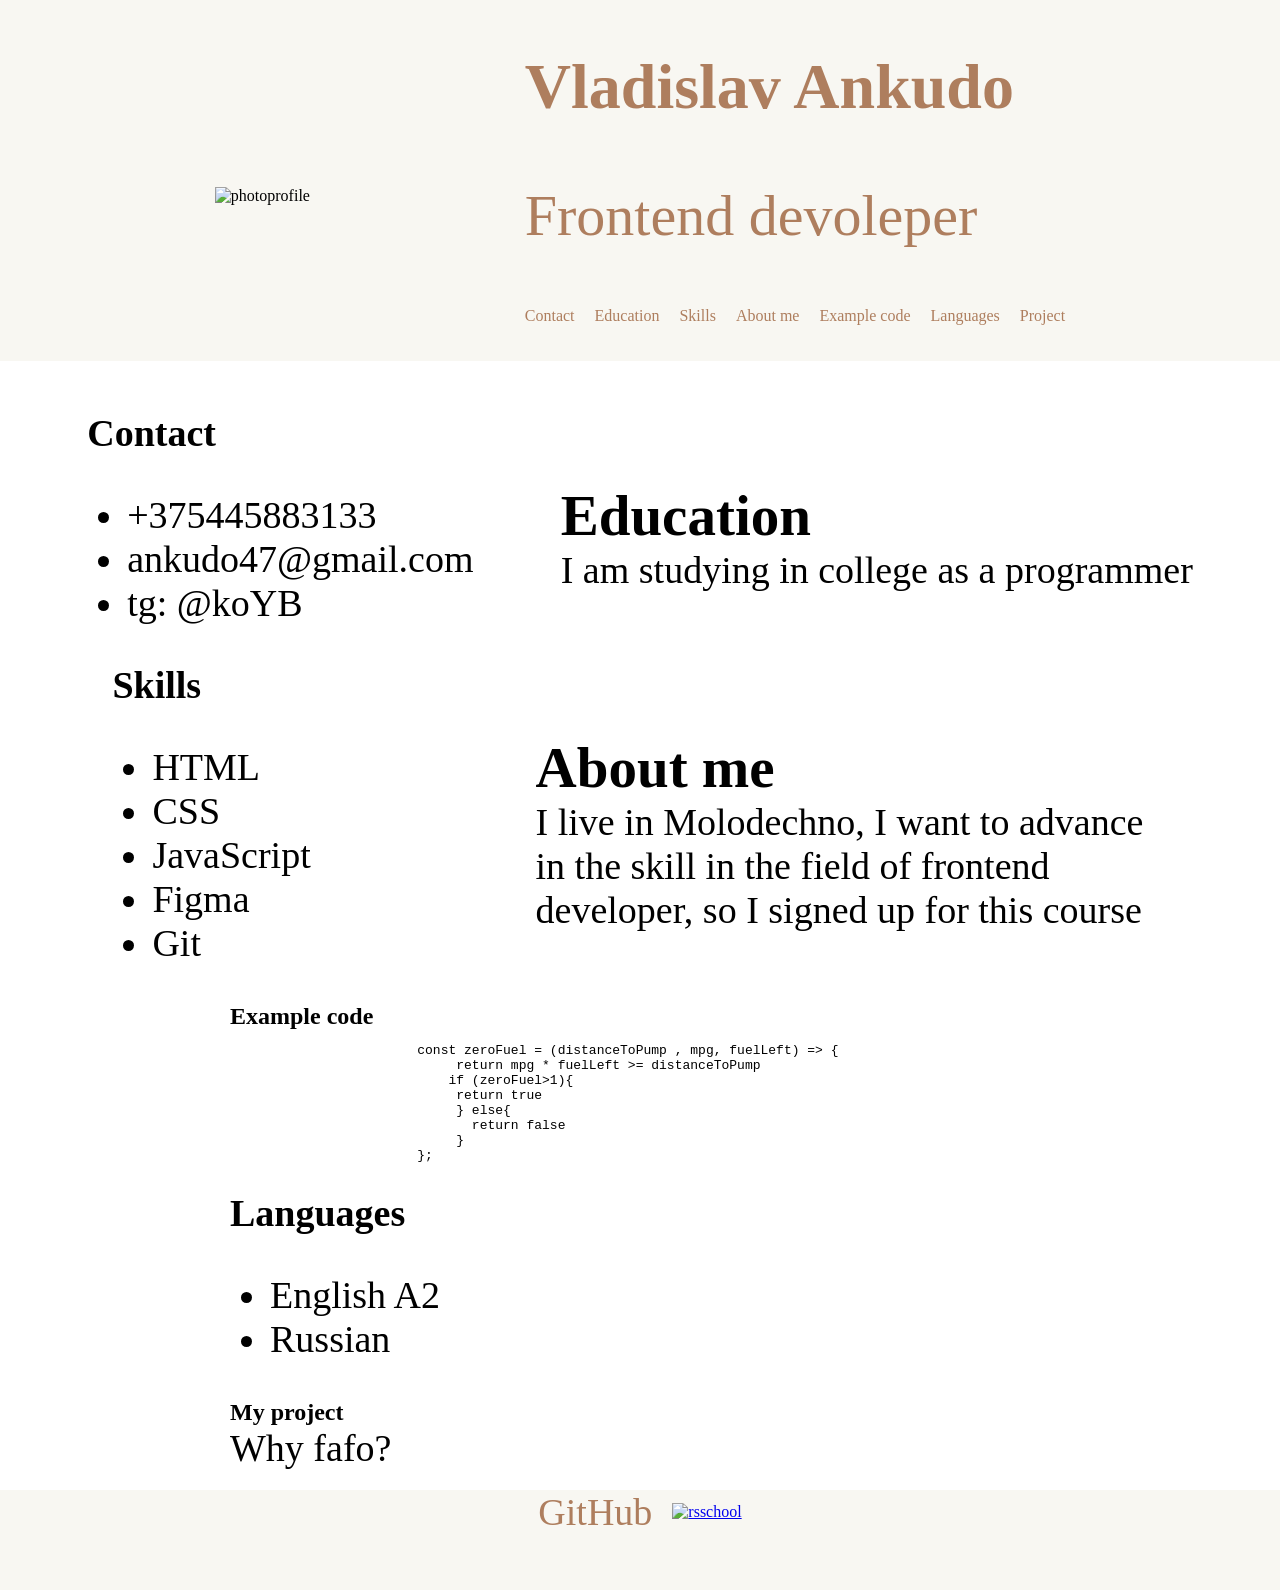
==== cv/index.html @ 102b31e6 "Add files via upload" ====
<!DOCTYPE html>
<html lang="en">
<head>
    <meta charset="UTF-8">
    <meta http-equiv="X-UA-Compatible" content="IE=edge">
    <meta name="viewport" content="width=device-width, initial-scale=1.0">
    <link rel="stylesheet" href="style.css">
    <title>CV</title>
</head>
<body>
    <header class="header">
        <div class="wrapper">
            <div class="header__full">
                <div class="header__right">
                    <img src="../../cv_html/photo.png" alt="photoprofile">
                </div>
                <div class="header__left">
                    <h1 class="header__name">Vladislav Ankudo</h1>
                    <p class="header__spec">Frontend devoleper</p>
                    <nav class="header__nav">
                        <ul class="header__list">
                            <li class="li__header__list-link">
                                <a href="#Contact" class="header__list-links">Contact</a>
                            </li>
                            <li class="li__header__list-link">
                                <a href="#Education" class="header__list-links">Education</a>
                            </li>
                            <li class="li__header__list-link">
                                <a href="#Skills" class="header__list-links">Skills</a>
                            </li>
                            <li class="li__header__list-link">
                                <a href="#About" class="header__list-links">About me</a>
                            </li>
                            <li class="li__header__list-link">
                                <a href="#Example" class="header__list-links">Example code</a>
                            </li>
                            <li class="li__header__list-link">
                                <a href="#Languages" class="header__list-links">Languages</a>
                            </li>
                            <li class="li__header__list-link">
                                <a href="#Project" class="header__list-links">Project</a>
                            </li>
                        </ul>
                    </nav>
                </div>
            </div>
        </div>
    </header>
    <main class="main">
        <div class="wrapper">
            <div class="main__contact-education">
                <div class="contact">
                    <a id = "Contact"></a>
                    <h2 class="contact__list">Contact</h2>
                    <ul class="contact__list">
                        <li class="contact__lists">+375445883133</li>
                        <li class="contact__lists">ankudo47@gmail.com</li>
                        <li class="contact__lists">tg: @koYB</li>
                    </ul>
                </div>
                <div class="education">
                    <a id = "Education"></a>
                    <h2>Education</h2>
                    I am studying in college as a programmer
                </div>
            </div>
            <div class="main__skiils-about">
                <div class="skiils">
                    <a id = "Skills"></a>
                    <h2 class="contact__list">Skills</h2>
                    <ul class="skiils__list">
                        <li class="skiils__lists">HTML</li>
                        <li class="skiils__lists">CSS</li>
                        <li class="skiils__lists">JavaScript</li>
                        <li class="skiils__lists">Figma</li>
                        <li class="skiils__lists">Git</li>
                    </ul>
                </div>
                <div class="about">
                    <a id = "About"></a>
                    <h2>About me</h2>
                    I live in Molodechno, I want to advance in the skill in the field of frontend developer, so I signed up for this course
                </div>
            </div>
            <div class="main__code-en">
                <a id = "Example"></a>
                <div class="code">
                    <h2>Example code</h2>
                    <pre>
                        const zeroFuel = (distanceToPump , mpg, fuelLeft) => {
                             return mpg * fuelLeft >= distanceToPump
                            if (zeroFuel>1){
                             return true
                             } else{
                               return false
                             }
                        };
                    </pre>
                </div>
                <div class="en">
                    <a id = "Languages"></a>
                    <h2 class="contact__list">Languages</h2>
                    <ul class="skiils__list">
                        <li class="skiils__lists">English A2</li>
                        <li class="skiils__lists">Russian</li>
                    </ul>
                </div>
            </div>
            <div class="myproject">
                <a id = "Project"></a>
                <h2>My project</h2>
                <a href="https://vladislavankudo.github.io/fa-fo/fafos/pages/home/" class="link__project">Why fafo?</a>
            </div>
        </div>
    </main>
    <footer class="footer">
        <div class="wrapper">
            <div class="footer__links">
                <a href="https://github.com/VladislavAnkudo" class="footer__linkgit">GitHub</a>
                <a href="https://app.rs.school/"><img src="../../cv_html/rs-logo.svg" alt="rsschool" class="footer__logo"></a>
            </div>
        </div>
    </footer>
</body>
</html>
---- cv/style.css ----
html{
    scroll-behavior: smooth;
}
body{
    margin: 0;
    padding: 0;
    box-sizing: border-box;
}
.header{
   background-color: #f8f7f2; 
}
.wrapper{
    max-width: 1800px;
    margin: 0 auto;
}
.header__full{
    padding-top: 50px;
    padding-bottom: 20px;
    display: flex;
    justify-content: space-evenly;
    align-items: center;
}
.header__name{
    font-size: 64px;
    color: #ae7e5e;
    margin: 0;
}
.header__spec{
    font-size: 58px;
    color: #ae7e5e;
}
.header__list{
    display: flex;
    gap: 20px;
    padding: 0;
}
.header__list-links{
    text-decoration: none;
    color: #ae7e5e;
}
.li__header__list-link{
    list-style-type: none;
}
.main{
    margin-top: 50px;
}
.contact__list{
    font-size: 38px;
}
.education{
    font-size: 38px;
}
.main__contact-education{
    display: flex;
    align-items: center;
    justify-content: space-evenly;
}
.skiils__list{
    font-size: 38px;
}
.about{
    font-size: 38px;
    max-width: 632px;
}
.main__skiils-about{
    display: flex;
    align-items: center;
    justify-content: space-around;
}
h2{
    margin: 0;
}
.main__code-en{
    display: flex;
    align-items: flex-start;
    justify-content: flex-start;
    flex-direction: column;
    margin-left: 230px;
}
.link__project{
    font-size: 38px;
    text-decoration: none;
    color: black;
}
.link__project:hover{
    cursor: pointer;
    color: #463636;
}
.myproject{
    margin-left: 230px;
}
.footer{
    background-color: #f8f7f2; 
    margin-top: 20px;
    height: 100px;
}
.footer__linkgit{
    color: #ae7e5e;
    font-size: 38px;
    text-decoration: none;
}
.footer__logo{
    width: 100px;
    height: 100px;
}
.footer__links{
    display: flex;
    align-items: center;
    justify-content: center;
    gap: 20px;
}
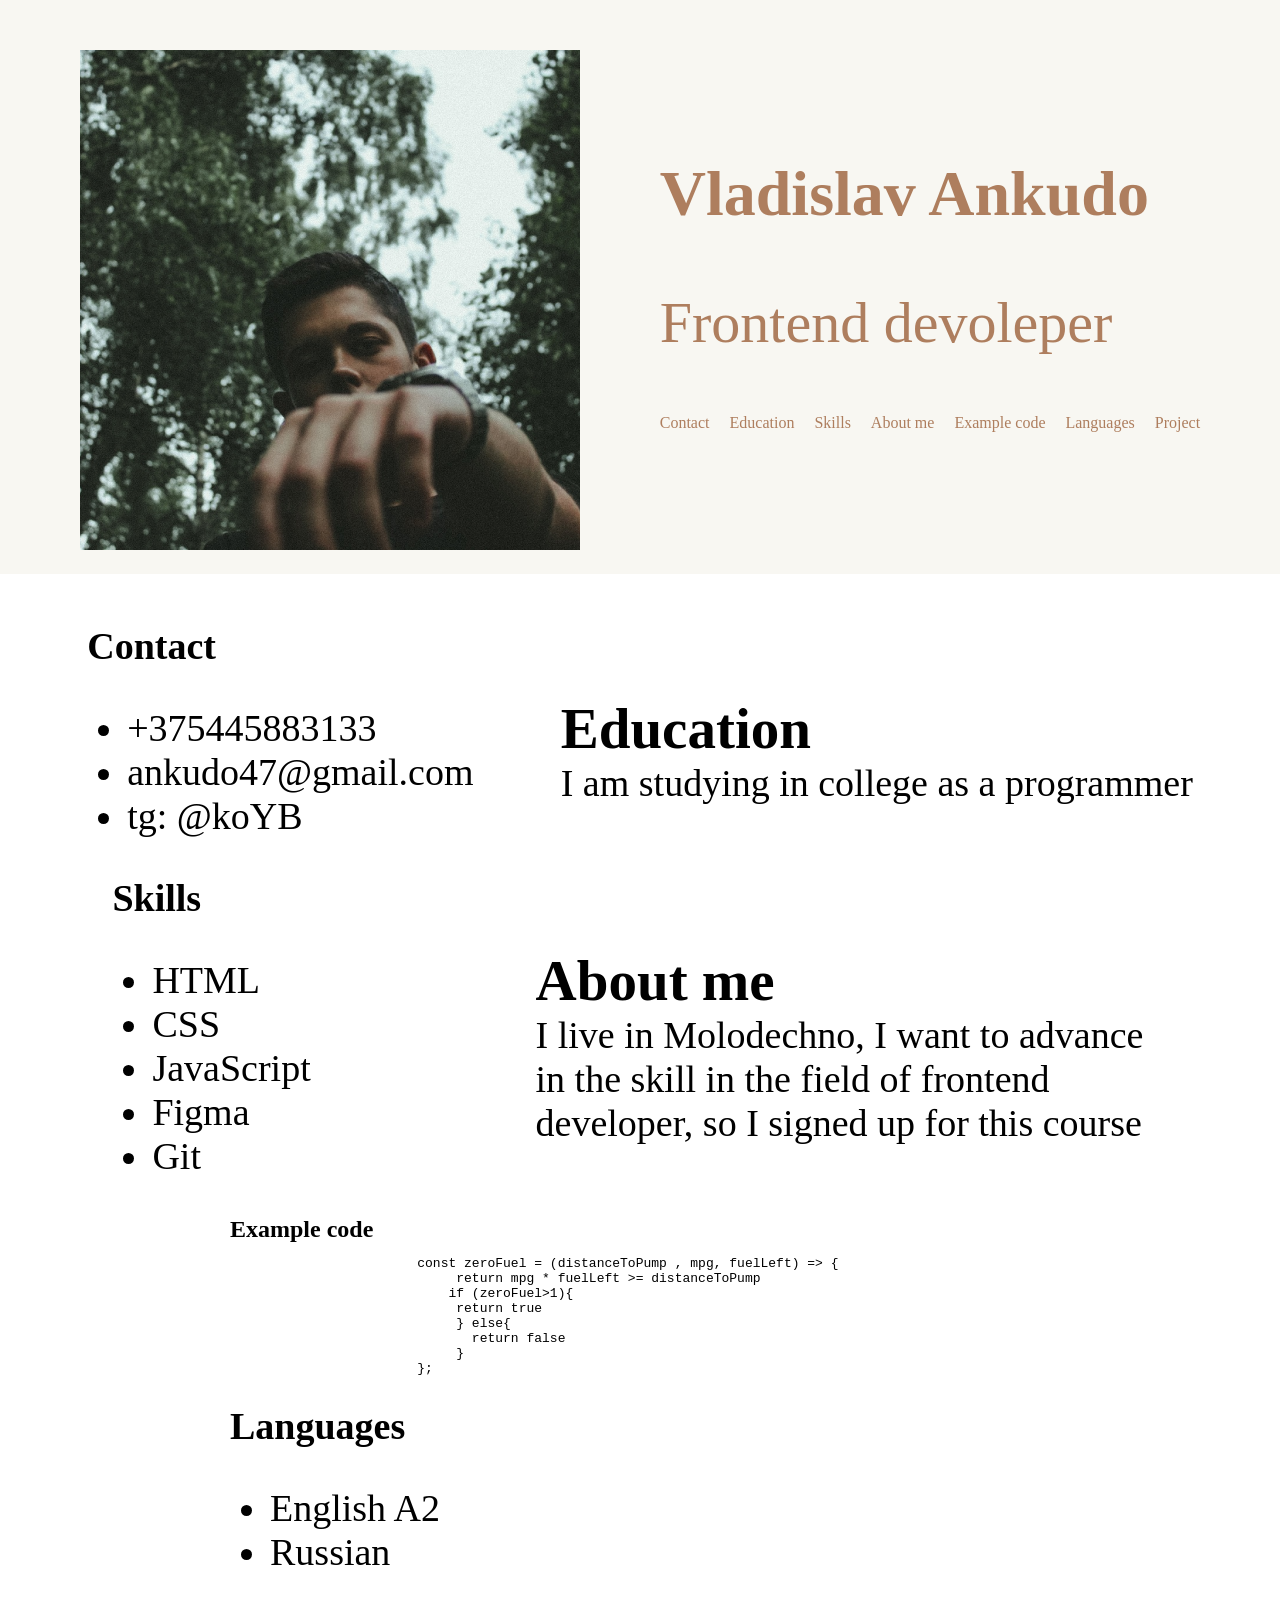
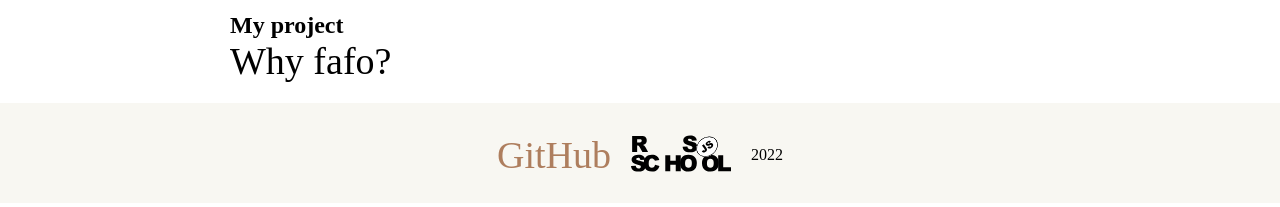
==== commit 37aa9725: "Add files via upload" ====
--- a/cv/index.html
+++ b/cv/index.html
@@ -12,7 +12,7 @@
         <div class="wrapper">
             <div class="header__full">
                 <div class="header__right">
-                    <img src="../../cv_html/photo.png" alt="photoprofile">
+                    <img src="photo.png" alt="photoprofile">
                 </div>
                 <div class="header__left">
                     <h1 class="header__name">Vladislav Ankudo</h1>
@@ -117,7 +117,8 @@
         <div class="wrapper">
             <div class="footer__links">
                 <a href="https://github.com/VladislavAnkudo" class="footer__linkgit">GitHub</a>
-                <a href="https://app.rs.school/"><img src="../../cv_html/rs-logo.svg" alt="rsschool" class="footer__logo"></a>
+                <a href="https://app.rs.school/"><img src="rs-logo.svg" alt="rsschool" class="footer__logo"></a>
+                2022
             </div>
         </div>
     </footer>
